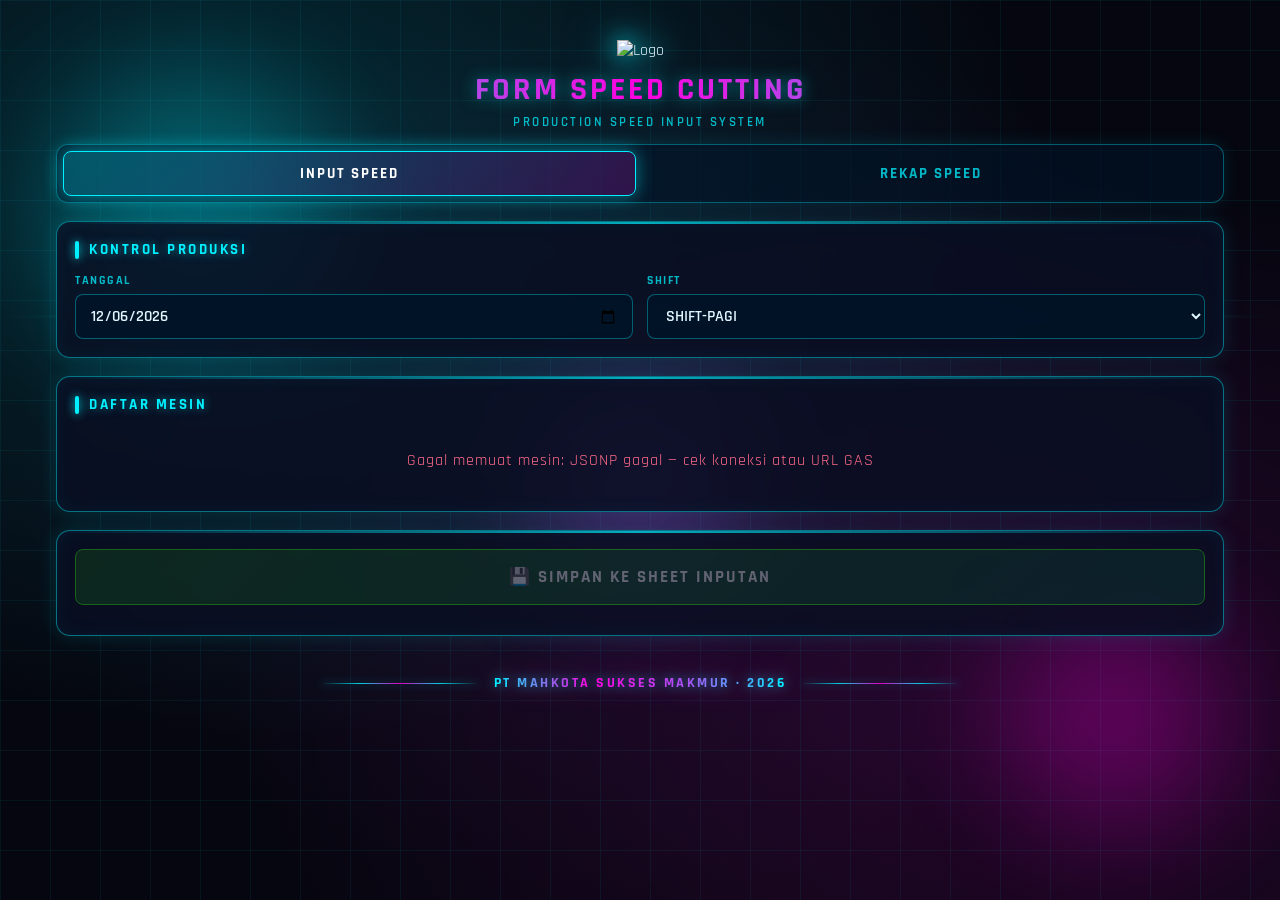
==== index.html @ 1fa73bb4 "Rename Index.html to index.html" ====
<!DOCTYPE html>
<html lang="id">
<head>
  <meta charset="UTF-8">
  <meta name="viewport" content="width=device-width, initial-scale=1.0, maximum-scale=1.0, user-scalable=no">
  <meta http-equiv="Cache-Control" content="no-cache, no-store, must-revalidate">
  <meta http-equiv="Pragma" content="no-cache">
  <meta http-equiv="Expires" content="0">

  <title>Form Speed Cutting</title>

  <link rel="icon" type="image/png" href="https://cdn-icons-png.flaticon.com/512/9272/9272469.png">
  <link rel="apple-touch-icon" href="https://cdn-icons-png.flaticon.com/512/9272/9272469.png">

  <link rel="preconnect" href="https://fonts.googleapis.com">
  <link rel="preconnect" href="https://fonts.gstatic.com" crossorigin>
  <link href="https://fonts.googleapis.com/css2?family=Rajdhani:wght@400;500;600;700&display=swap" rel="stylesheet">

  <!-- CSS -->
  <link rel="stylesheet" href="css/base.css">
  <link rel="stylesheet" href="css/form.css">
  <link rel="stylesheet" href="css/rekap.css">
  <link rel="stylesheet" href="css/scanner.css">
</head>
<body>

  <div class="bg-anim"></div>
  <div class="grid-overlay"></div>
  <div class="scanline"></div>
  <div class="orb orb1"></div>
  <div class="orb orb2"></div>
  <div class="orb orb3"></div>

  <div class="container">

    <header>
      <img class="logo" src="https://cdn-icons-png.flaticon.com/512/9272/9272469.png" alt="Logo">
      <h1>FORM SPEED CUTTING</h1>
      <div class="subtitle">Production Speed Input System</div>
    </header>

    <div class="tab-switch" role="tablist">
      <button class="tab-btn active" id="tabForm" data-tab="form" type="button">Input Speed</button>
      <button class="tab-btn" id="tabRekap" data-tab="rekap" type="button">Rekap Speed</button>
    </div>

    <!-- ============================================================
         HALAMAN 1: FORM INPUT
         ============================================================ -->
    <div id="pageForm">

      <div class="panel">
        <div class="panel-title">Kontrol Produksi</div>
        <div class="form-row">
          <div class="form-group">
            <label for="tanggal">Tanggal</label>
            <input type="date" id="tanggal">
          </div>
          <div class="form-group">
            <label for="shift">Shift</label>
            <select id="shift">
              <option value="SHIFT-PAGI">SHIFT-PAGI</option>
              <option value="SHIFT-SORE">SHIFT-SORE</option>
              <option value="SHIFT-MALAM">SHIFT-MALAM</option>
            </select>
          </div>
        </div>
      </div>

      <div class="panel">
        <div class="panel-title">Daftar Mesin</div>
        <div id="mesinContainer">
          <div class="loading-wrap">
            <span class="loading"></span> Memuat daftar mesin...
          </div>
        </div>
      </div>

      <div class="panel">
        <button class="btn btn-success" id="btnSimpan" disabled>
          💾 Simpan ke Sheet Inputan
        </button>
        <div class="summary" id="summary"></div>
      </div>

    </div>

    <!-- ============================================================
         HALAMAN 2: REKAP
         ============================================================ -->
    <div id="pageRekap" class="hidden">

      <div class="panel">
        <div class="panel-title">Rentang Rekap</div>
        <div class="form-row">
          <div class="form-group">
            <label for="rekapTanggalAwal">Tanggal Awal</label>
            <input type="date" id="rekapTanggalAwal">
          </div>
          <div class="form-group">
            <label for="rekapTanggalAkhir">Tanggal Akhir</label>
            <select id="rekapTanggalAkhir"></select>
          </div>
        </div>

        <div class="form-row" style="margin-top:14px;">
          <div class="form-group">
            <label>Shift</label>
            <div class="multi-check" id="filterShift">
              <label class="chk"><input type="checkbox" value="SHIFT-PAGI" checked> Pagi</label>
              <label class="chk"><input type="checkbox" value="SHIFT-SORE" checked> Sore</label>
              <label class="chk"><input type="checkbox" value="SHIFT-MALAM" checked> Malam</label>
            </div>
          </div>
        </div>

        <div class="modal-actions" style="margin-top:14px;">
          <button class="btn btn-primary" id="btnLoadRekap" type="button">Tampilkan Rekap</button>
        </div>
      </div>

      <div class="panel">
        <div class="panel-title">Legenda</div>
        <div class="legend">
          <span class="legend-item"><span class="legend-swatch swatch-warn"></span> &gt;1 data dalam cell</span>
          <span class="legend-item"><span style="font-size:10px;color:var(--text-dim)">(Tahan / Klik 2x pada cell untuk detail)</span></span>
        </div>
      </div>

      <div class="panel">
        <div class="panel-title">Tabel Rekap</div>
        <div class="rekap-scroll" id="rekapScroll">
          <div class="rekap-empty" id="rekapEmpty">Pilih rentang tanggal lalu tekan "Tampilkan Rekap".</div>
          <table class="rekap-table hidden" id="rekapTable">
            <thead id="rekapThead"></thead>
            <tbody id="rekapTbody"></tbody>
          </table>
        </div>
        <div class="summary" id="rekapSummary"></div>
      </div>

    </div>

    <footer class="footer-credit">
      <div class="footer-line"></div>
      <div class="footer-text">
        PT MAHKOTA SUKSES MAKMUR · <span id="footerTahun">2026</span>
      </div>
      <div class="footer-line"></div>
    </footer>

  </div>

  <!-- ============================================================
       OVERLAY INPUT (SPK + Speed + Suhu dinamis)
       ============================================================ -->
  <div class="overlay" id="overlayInput">
    <div class="modal">
      <div class="modal-header">
        <div class="modal-title" id="modalTitle">Mesin</div>
        <button class="close-btn" id="btnCloseInput" type="button">✕</button>
      </div>

      <label for="spkInput">No SPK</label>
      <div class="spk-input-row">
        <input type="text" id="spkInput" placeholder="Ketik / scan No SPK..." autocomplete="off" inputmode="numeric" pattern="[0-9]*">
        <button class="scan-btn" id="btnScan" type="button">📷 Scan</button>
      </div>

      <div class="spk-info" id="spkInfo">
        <div class="label">Informasi SPK</div>
        <div class="value" id="spkInfoValue">—</div>
      </div>

      <div class="speed-group">
        <label for="speedInput">Speed <span class="unit-hint">(pcs/menit)</span></label>
        <input type="text" id="speedInput" placeholder="0" inputmode="decimal" autocomplete="off">
      </div>

      <!-- Suhu dinamis: di-generate oleh app-input.js -->
      <div id="suhuContainer"></div>

      <div class="modal-actions">
        <button class="btn btn-secondary" id="btnCancelInput" type="button">Batal</button>
        <button class="btn btn-primary" id="btnOk" type="button" disabled>OK</button>
      </div>
    </div>
  </div>

  <!-- ============================================================
       OVERLAY SCANNER
       ============================================================ -->
  <div class="overlay overlay-scanner" id="overlayScanner">
    <div class="scanner-modal">
      <div class="modal-header">
        <div class="modal-title">📷 SCAN BARCODE / QR</div>
        <button class="close-btn" id="btnCloseScanner" type="button">✕</button>
      </div>

      <div class="scanner-wrapper" id="scannerWrapper">
        <div class="scanner-inner">
          <div id="qr-reader"></div>
          <div class="scan-line"></div>
          <div class="corner tl"></div>
          <div class="corner tr"></div>
          <div class="corner bl"></div>
          <div class="corner br"></div>
        </div>
      </div>

      <div class="scanner-status" id="scannerStatus">
        <span class="loading"></span> Menyiapkan kamera...
      </div>
    </div>
  </div>

  <!-- ============================================================
       OVERLAY LIST (daftar data per mesin)
       ============================================================ -->
  <div class="overlay" id="overlayList">
    <div class="modal">
      <div class="modal-header">
        <div class="modal-title" id="listTitle">Daftar Data</div>
        <button class="close-btn" id="btnCloseList" type="button">✕</button>
      </div>

      <div class="list-container" id="listContainer"></div>

      <div class="modal-actions" style="margin-top:14px;">
        <button class="btn btn-primary btn-add-row" id="btnTambahBaris" type="button">
          + Tambah Baris Baru
        </button>
      </div>
    </div>
  </div>

  <!-- ============================================================
       OVERLAY KONFIRMASI HAPUS
       ============================================================ -->
  <div class="overlay" id="overlayConfirm">
    <div class="modal modal-confirm">
      <div class="modal-header">
        <div class="modal-title">Konfirmasi Hapus</div>
        <button class="close-btn" id="btnCloseConfirm" type="button">✕</button>
      </div>

      <div class="confirm-text" id="confirmText">
        Yakin hapus data ini?
      </div>

      <div class="modal-actions">
        <button class="btn btn-secondary" id="btnCancelConfirm" type="button">Batal</button>
        <button class="btn btn-danger" id="btnYesConfirm" type="button">Ya, Hapus</button>
      </div>
    </div>
  </div>

  <!-- ============================================================
       OVERLAY INFO DETAIL (read-only)
       ============================================================ -->
  <div class="overlay" id="overlayInfo">
    <div class="modal">
      <div class="modal-header">
        <div class="modal-title">Detail Informasi</div>
        <button class="close-btn" id="btnCloseInfo" type="button">✕</button>
      </div>

      <div class="list-container" id="infoContainer"></div>

      <div class="modal-actions" style="margin-top:18px;">
        <button class="btn btn-primary" id="btnTutupInfo" type="button">Tutup</button>
      </div>
    </div>
  </div>

  <div class="toast" id="toast"></div>

  <!-- ============================================================
       SCRIPT — urutan penting!
       ============================================================ -->
  <script src="https://unpkg.com/html5-qrcode@2.3.8/html5-qrcode.min.js"></script>

  <script src="js/config.js"></script>
  <script src="js/scanner.js"></script>

  <script src="js/core/state.js"></script>
  <script src="js/core/util.js"></script>
  <script src="js/core/gas.js"></script>
  <script src="js/core/summary.js"></script>
  <script src="js/core/init.js"></script>

  <script src="js/form/render.js"></script>
  <script src="js/form/list.js"></script>
  <script src="js/form/input.js"></script>
  <script src="js/form/suhu.js"></script>
  <script src="js/form/speed.js"></script>
  <script src="js/form/crud.js"></script>
  <script src="js/form/events.js"></script>

  <script src="js/rekap/filter.js"></script>
  <script src="js/rekap/load.js"></script>
  <script src="js/rekap/render.js"></script>
  <script src="js/rekap/detail.js"></script>
  <script src="js/rekap/rekapMesin.js"></script>

  <script src="js/main.js"></script>

</body>
</html>
---- css/base.css ----
/* ============================================================
   BASE — Variabel, Reset, Background, Header, Tab, Panel,
          Tombol Umum, Toast, Sync Overlay, Footer
   Form Speed Cutting
   ============================================================ */

/* ============================================================
   VARIABEL
   ============================================================ */
:root {
  --neon-cyan: #00f0ff;
  --neon-pink: #ff00e0;
  --neon-purple: #a855f7;
  --neon-green: #39ff14;
  --neon-yellow: #ffd700;
  --neon-red: #ff2e63;
  --neon-orange: #ff9f1c;

  --bg-dark: #05060f;
  --bg-panel: rgba(10, 15, 35, 0.85);
  --border-glow: rgba(0, 240, 255, 0.45);
  --text-main: #e0f7ff;
  --text-dim: rgba(0, 240, 255, 0.75);
}

/* ============================================================
   RESET
   ============================================================ */
* { box-sizing: border-box; margin: 0; padding: 0; -webkit-tap-highlight-color: transparent; }
html, body { height: 100%; }

body {
  font-family: 'Rajdhani', 'Segoe UI', system-ui, sans-serif;
  background: var(--bg-dark);
  color: var(--text-main);
  min-height: 100vh;
  overflow-x: hidden;
  position: relative;
  -webkit-font-smoothing: antialiased;
}

/* ============================================================
   BACKGROUND (STATIS)
   ============================================================ */
.bg-anim {
  position: fixed; inset: 0; z-index: -3;
  background:
    radial-gradient(ellipse at 20% 20%, rgba(0, 240, 255, 0.16) 0%, transparent 55%),
    radial-gradient(ellipse at 80% 80%, rgba(255, 0, 224, 0.13) 0%, transparent 55%),
    radial-gradient(ellipse at 50% 50%, rgba(168, 85, 247, 0.08) 0%, transparent 70%),
    var(--bg-dark);
  pointer-events: none;
}

.grid-overlay {
  position: fixed; inset: 0; z-index: -2;
  background-image:
    linear-gradient(rgba(0, 240, 255, 0.06) 1px, transparent 1px),
    linear-gradient(90deg, rgba(0, 240, 255, 0.06) 1px, transparent 1px);
  background-size: 50px 50px;
  pointer-events: none;
}

.scanline {
  position: fixed; left: 0; width: 100%; height: 3px;
  background: linear-gradient(90deg, transparent, var(--neon-cyan), transparent);
  opacity: 0.35; z-index: -1; top: 35%;
  pointer-events: none;
}

.orb {
  position: fixed; border-radius: 50%;
  filter: blur(60px); opacity: 0.28;
  z-index: -1; pointer-events: none;
}
.orb1 { width: 280px; height: 280px; background: var(--neon-cyan);   top: 8%;  left: 4%; }
.orb2 { width: 220px; height: 220px; background: var(--neon-pink);   bottom: 8%; right: 4%; }
.orb3 { width: 200px; height: 200px; background: var(--neon-purple); top: 55%; left: 50%; transform: translate(-50%, -50%); }

/* ============================================================
   KONTEN
   ============================================================ */
.container {
  max-width: 1200px; margin: 0 auto;
  padding: 20px 16px 40px;
  position: relative; z-index: 1;
}

/* ============================================================
   HEADER
   ============================================================ */
header { text-align: center; padding: 20px 16px 14px; }

.logo {
  width: 72px; height: 72px; object-fit: contain;
  filter: drop-shadow(0 0 12px var(--neon-cyan)) drop-shadow(0 0 24px rgba(0, 240, 255, 0.5));
}

h1 {
  font-size: 2rem; font-weight: 700; letter-spacing: 3px;
  margin-top: 8px;
  background: linear-gradient(90deg, var(--neon-cyan), var(--neon-pink), var(--neon-cyan));
  -webkit-background-clip: text; -webkit-text-fill-color: transparent;
  background-clip: text;
  text-transform: uppercase;
  filter: drop-shadow(0 0 8px rgba(0, 240, 255, 0.5));
}

.subtitle {
  color: var(--text-dim);
  font-size: 0.8rem; letter-spacing: 2.5px;
  margin-top: 4px; text-transform: uppercase; font-weight: 600;
}

/* ============================================================
   TAB SWITCH
   ============================================================ */
.tab-switch {
  display: flex;
  gap: 8px;
  margin-bottom: 18px;
  background: rgba(0, 20, 40, 0.6);
  border: 1px solid rgba(0, 240, 255, 0.35);
  border-radius: 12px;
  padding: 6px;
  box-shadow: 0 0 18px rgba(0, 240, 255, 0.12);
}

.tab-btn {
  flex: 1;
  padding: 12px;
  border-radius: 8px;
  background: transparent;
  border: 1px solid transparent;
  color: var(--text-dim);
  font-family: inherit;
  font-size: 0.95rem;
  font-weight: 700;
  letter-spacing: 2px;
  text-transform: uppercase;
  cursor: pointer;
  transition: background 0.2s, color 0.2s, box-shadow 0.2s;
}

.tab-btn:hover { color: #fff; }

.tab-btn.active {
  background: linear-gradient(135deg, rgba(0, 240, 255, 0.25), rgba(255, 0, 224, 0.18));
  border-color: var(--neon-cyan);
  color: #fff;
  box-shadow: 0 0 18px rgba(0, 240, 255, 0.5);
}

/* ============================================================
   PANEL
   ============================================================ */
.panel {
  background: var(--bg-panel);
  border: 1px solid var(--border-glow);
  border-radius: 14px; padding: 18px; margin-bottom: 18px;
  backdrop-filter: blur(10px); -webkit-backdrop-filter: blur(10px);
  box-shadow: 0 0 20px rgba(0, 240, 255, 0.14), inset 0 0 20px rgba(0, 240, 255, 0.05);
  position: relative; overflow: hidden;
}

.panel::before {
  content: ''; position: absolute; top: 0; left: 0;
  width: 100%; height: 2px;
  background: linear-gradient(90deg, transparent, var(--neon-cyan), transparent);
  opacity: 0.7;
}

.panel-title {
  font-size: 0.95rem; font-weight: 700;
  color: var(--neon-cyan); letter-spacing: 2.5px;
  text-transform: uppercase; margin-bottom: 14px;
  display: flex; align-items: center; gap: 10px;
  text-shadow: 0 0 10px rgba(0, 240, 255, 0.5);
}

.panel-title::before {
  content: ''; width: 4px; height: 18px;
  background: var(--neon-cyan);
  box-shadow: 0 0 10px var(--neon-cyan);
  border-radius: 2px;
  flex-shrink: 0;
}

/* ============================================================
   FORM
   ============================================================ */
.form-row { display: flex; flex-wrap: wrap; gap: 14px; }
.form-group { flex: 1; min-width: 180px; }

label {
  display: block; font-size: 0.75rem; color: var(--text-dim);
  letter-spacing: 1.5px; text-transform: uppercase;
  margin-bottom: 6px; font-weight: 700;
}

input[type="date"], input[type="text"], select {
  width: 100%; padding: 10px 14px;
  background: rgba(0, 20, 40, 0.8);
  border: 1px solid rgba(0, 240, 255, 0.35);
  border-radius: 8px; color: var(--text-main);
  font-family: inherit; font-size: 1rem; font-weight: 600;
  outline: none; transition: border-color 0.2s ease, box-shadow 0.2s ease;
}

input[type="date"]:focus, input[type="text"]:focus, select:focus {
  border-color: var(--neon-cyan);
  box-shadow: 0 0 12px rgba(0, 240, 255, 0.55), inset 0 0 8px rgba(0, 240, 255, 0.12);
}

select option { background: #0a0f23; color: var(--text-main); }

/* ============================================================
   MULTI CHECK
   ============================================================ */
.multi-check {
  display: flex;
  flex-wrap: wrap;
  gap: 10px;
}

.multi-check .chk {
  display: inline-flex;
  align-items: center;
  gap: 6px;
  padding: 8px 12px;
  border: 1px solid rgba(0, 240, 255, 0.35);
  border-radius: 8px;
  background: rgba(0, 20, 40, 0.7);
  color: var(--text-main);
  font-size: 0.85rem;
  font-weight: 700;
  letter-spacing: 1px;
  cursor: pointer;
  text-transform: uppercase;
  transition: border-color 0.2s, box-shadow 0.2s;
}

.multi-check .chk:hover { border-color: var(--neon-cyan); box-shadow: 0 0 12px rgba(0, 240, 255, 0.4); }

.multi-check .chk input[type="checkbox"] {
  width: 16px; height: 16px;
  accent-color: var(--neon-cyan);
  margin: 0;
}

/* ============================================================
   OVERLAY (UMUM)
   ============================================================ */
.overlay {
  position: fixed; inset: 0;
  background: rgba(0, 5, 15, 0.85);
  backdrop-filter: blur(8px); -webkit-backdrop-filter: blur(8px);
  display: none; align-items: center; justify-content: center;
  z-index: 1000; padding: 16px;
}

.overlay.active { display: flex; }

.modal {
  background: linear-gradient(145deg, rgba(10, 18, 40, 0.98), rgba(5, 8, 20, 0.98));
  border: 1px solid var(--neon-cyan);
  border-radius: 16px; padding: 22px;
  width: 100%; max-width: 460px;
  box-shadow: 0 0 40px rgba(0, 240, 255, 0.4), inset 0 0 30px rgba(0, 240, 255, 0.05);
  position: relative;
}

.modal-header {
  display: flex; justify-content: space-between; align-items: center;
  margin-bottom: 16px; padding-bottom: 12px;
  border-bottom: 1px solid rgba(0, 240, 255, 0.25);
}

.modal-title {
  font-size: 1.2rem; font-weight: 700; color: var(--neon-cyan);
  letter-spacing: 2px; text-shadow: 0 0 10px rgba(0, 240, 255, 0.6);
}

.close-btn {
  background: none; border: none; color: var(--neon-pink);
  font-size: 1.6rem; cursor: pointer; line-height: 1;
  transition: color 0.2s, text-shadow 0.2s; padding: 0 4px;
}

.close-btn:hover { color: #fff; text-shadow: 0 0 12px var(--neon-pink); }

.modal-actions { display: flex; gap: 10px; }

/* ============================================================
   TOMBOL UMUM
   ============================================================ */
.btn {
  flex: 1; padding: 12px; border-radius: 8px;
  font-family: inherit; font-size: 0.95rem; font-weight: 700;
  letter-spacing: 2px; text-transform: uppercase;
  cursor: pointer; transition: box-shadow 0.2s, opacity 0.2s; border: 1px solid;
}

.btn-primary {
  background: linear-gradient(135deg, rgba(0, 240, 255, 0.3), rgba(0, 180, 255, 0.3));
  border-color: var(--neon-cyan); color: #fff;
}
.btn-primary:hover:not(:disabled) { box-shadow: 0 0 20px rgba(0, 240, 255, 0.8); }
.btn-primary:disabled { opacity: 0.35; cursor: not-allowed; }

.btn-secondary {
  background: rgba(255, 0, 224, 0.15);
  border-color: var(--neon-pink); color: #ffb3f0;
}
.btn-secondary:hover { box-shadow: 0 0 20px rgba(255, 0, 224, 0.6); }

.btn-success {
  background: linear-gradient(135deg, rgba(57, 255, 20, 0.3), rgba(0, 200, 100, 0.3));
  border-color: var(--neon-green); color: #fff;
  width: 100%; padding: 16px; font-size: 1.05rem;
}
.btn-success:hover:not(:disabled) { box-shadow: 0 0 28px rgba(57, 255, 20, 0.8); }
.btn-success:disabled { opacity: 0.35; cursor: not-allowed; }

.btn-danger {
  background: linear-gradient(135deg, rgba(255, 46, 99, 0.35), rgba(200, 20, 60, 0.35));
  border-color: var(--neon-red);
  color: #fff;
}
.btn-danger:hover:not(:disabled) { box-shadow: 0 0 20px rgba(255, 46, 99, 0.85); }
.btn-danger:disabled { opacity: 0.35; cursor: not-allowed; }

/* ============================================================
   TOAST
   ============================================================ */
.toast {
  position: fixed; bottom: 24px; left: 50%;
  transform: translateX(-50%) translateY(120px);
  background: rgba(10, 18, 40, 0.96);
  border: 1px solid var(--neon-cyan);
  border-radius: 10px; padding: 14px 22px;
  color: var(--text-main); font-weight: 700; letter-spacing: 1px;
  box-shadow: 0 0 24px rgba(0, 240, 255, 0.5);
  z-index: 4000;
  transition: transform 0.3s ease-out;
  max-width: 90%; text-align: center;
}

.toast.show { transform: translateX(-50%) translateY(0); }
.toast.error { border-color: var(--neon-red); box-shadow: 0 0 24px rgba(255, 46, 99, 0.6); }
.toast.success { border-color: var(--neon-green); box-shadow: 0 0 24px rgba(57, 255, 20, 0.6); }

/* ============================================================
   LOADING
   ============================================================ */
.loading {
  display: inline-block; width: 16px; height: 16px;
  border: 2px solid rgba(0, 240, 255, 0.3);
  border-top-color: var(--neon-cyan);
  border-radius: 50%;
  animation: spin 0.8s linear infinite;
  vertical-align: middle; margin-right: 6px;
}

@keyframes spin { to { transform: rotate(360deg); } }

.loading-wrap { text-align: center; padding: 22px; color: var(--text-dim); letter-spacing: 1px; }

/* ============================================================
   SUMMARY
   ============================================================ */
.summary {
  font-size: 0.85rem; color: var(--text-dim);
  text-align: center; margin-top: 12px;
  letter-spacing: 1.2px; font-weight: 600;
}

/* ============================================================
   FOOTER CREDIT
   ============================================================ */
.footer-credit {
  display: flex; align-items: center; justify-content: center;
  gap: 14px; margin-top: 30px; padding: 8px 0 4px;
  user-select: none;
}

.footer-line {
  flex: 1; max-width: 160px; height: 1px;
  background: linear-gradient(90deg, transparent, var(--neon-cyan), var(--neon-pink), var(--neon-cyan), transparent);
  box-shadow: 0 0 10px rgba(0, 240, 255, 0.6);
  opacity: 0.85;
}

.footer-text {
  font-family: 'Rajdhani', 'Segoe UI', system-ui, sans-serif;
  font-size: 0.85rem; font-weight: 700;
  letter-spacing: 2.5px; text-transform: uppercase;
  text-align: center; white-space: nowrap;
  background: linear-gradient(90deg, var(--neon-cyan), var(--neon-pink), var(--neon-purple), var(--neon-cyan));
  -webkit-background-clip: text; -webkit-text-fill-color: transparent;
  background-clip: text;
  filter: drop-shadow(0 0 6px rgba(0, 240, 255, 0.55)) drop-shadow(0 0 12px rgba(255, 0, 224, 0.35));
}

/* ============================================================
   SYNC OVERLAY (FULL SCREEN)
   ============================================================ */
.sync-overlay {
  position: fixed; inset: 0; z-index: 3500;
  display: none;
  align-items: center; justify-content: center;
  flex-direction: column; gap: 22px;
  background: rgba(5, 6, 15, 0.82);
  backdrop-filter: blur(6px); -webkit-backdrop-filter: blur(6px);
  pointer-events: all;
}
.sync-overlay.active { display: flex; }

.sync-spinner { position: relative; width: 96px; height: 96px; }

.sync-spinner .ring {
  position: absolute; inset: 0;
  border-radius: 50%;
  border: 3px solid transparent;
  animation: syncSpin 1.2s linear infinite;
}

.sync-spinner .ring.r1 {
  border-top-color: var(--neon-cyan); border-right-color: var(--neon-cyan);
  box-shadow: 0 0 18px var(--neon-cyan), inset 0 0 18px rgba(0, 240, 255, 0.35);
  animation-duration: 1.1s;
}
.sync-spinner .ring.r2 {
  inset: 10px;
  border-bottom-color: var(--neon-pink); border-left-color: var(--neon-pink);
  box-shadow: 0 0 18px var(--neon-pink), inset 0 0 18px rgba(255, 0, 224, 0.35);
  animation-duration: 1.6s; animation-direction: reverse;
}
.sync-spinner .ring.r3 {
  inset: 20px;
  border-top-color: var(--neon-green); border-left-color: var(--neon-green);
  box-shadow: 0 0 18px var(--neon-green), inset 0 0 18px rgba(57, 255, 20, 0.35);
  animation-duration: 2.1s;
}

@keyframes syncSpin { to { transform: rotate(360deg); } }

.sync-text {
  font-family: 'Rajdhani', system-ui, sans-serif;
  font-size: 0.95rem; font-weight: 700;
  letter-spacing: 3px; text-transform: uppercase;
  background: linear-gradient(90deg, var(--neon-cyan), var(--neon-pink), var(--neon-green), var(--neon-cyan));
  -webkit-background-clip: text; -webkit-text-fill-color: transparent;
  background-clip: text;
  filter: drop-shadow(0 0 8px rgba(0, 240, 255, 0.5));
}

/* ============================================================
   UTIL
   ============================================================ */
.hidden { display: none !important; }

/* ============================================================
   REDUCED MOTION
   ============================================================ */
@media (prefers-reduced-motion: reduce) {
  .scan-line { display: none; }
  .sync-spinner .ring { animation-duration: 2s; }
}

/* ============================================================
   RESPONSIVE
   ============================================================ */
@media (max-width: 640px) {
  h1 { font-size: 1.35rem; letter-spacing: 2px; }
  .logo { width: 56px; height: 56px; }
  .subtitle { font-size: 0.7rem; letter-spacing: 1.8px; }
  .panel { padding: 14px; }
  .modal { padding: 18px; }
  .footer-text { font-size: 0.7rem; letter-spacing: 1.5px; }
  .footer-line { max-width: 60px; }
  .sync-spinner { width: 76px; height: 76px; }
  .sync-text { font-size: 0.85rem; letter-spacing: 2px; }

  .orb { display: none; }
  .scanline { display: none; }

  .tab-btn { font-size: 0.8rem; padding: 10px 6px; letter-spacing: 1px; }
}
---- css/form.css ----
/* ============================================================
   FORM — Grid Mesin, Overlay Input (SPK/Speed/Suhu),
          Overlay List, Overlay Confirm
   Form Speed Cutting
   ============================================================ */

/* ============================================================
   GRID MESIN (LIST DATAR — 40 MESIN, TANPA GROUPING)
   ============================================================ */
.mesin-grid {
  display: grid;
  grid-template-columns: repeat(auto-fill, minmax(84px, 1fr));
  gap: 8px;
}

.mesin-btn {
  padding: 10px 6px;
  background: rgba(0, 20, 40, 0.7);
  border: 1px solid rgba(0, 240, 255, 0.3);
  border-radius: 8px; color: #c0e8ff;
  font-family: inherit; font-size: 0.85rem; font-weight: 700;
  letter-spacing: 1px; cursor: pointer;
  transition: border-color 0.2s, box-shadow 0.2s, color 0.2s;
  position: relative; overflow: hidden; text-align: center;
}

.mesin-btn:hover {
  border-color: var(--neon-cyan); color: #fff;
  box-shadow: 0 0 14px rgba(0, 240, 255, 0.5);
}

.mesin-btn.filled {
  background: linear-gradient(135deg, rgba(57, 255, 20, 0.28), rgba(0, 240, 255, 0.22));
  border-color: var(--neon-green); color: #fff;
  box-shadow: 0 0 16px rgba(57, 255, 20, 0.55);
}

.mesin-btn.filled::after {
  content: '✓'; position: absolute;
  top: 2px; right: 4px; font-size: 0.7rem;
  color: var(--neon-green); text-shadow: 0 0 6px var(--neon-green);
}

/* ============================================================
   OVERLAY INPUT — SPK & SPEED & SUHU
   ============================================================ */
.spk-input-row { display: flex; gap: 8px; margin-bottom: 12px; }
.spk-input-row input { flex: 1; }

.scan-btn {
  padding: 10px 14px;
  background: linear-gradient(135deg, rgba(255, 0, 224, 0.3), rgba(168, 85, 247, 0.3));
  border: 1px solid var(--neon-pink);
  border-radius: 8px; color: #fff;
  font-family: inherit; font-size: 0.85rem; font-weight: 700;
  cursor: pointer; letter-spacing: 1px;
  transition: box-shadow 0.2s; white-space: nowrap;
  display: flex; align-items: center; gap: 4px;
}

.scan-btn:hover { box-shadow: 0 0 16px rgba(255, 0, 224, 0.7); }

.spk-info {
  background: rgba(0, 240, 255, 0.08);
  border: 1px solid rgba(0, 240, 255, 0.3);
  border-radius: 10px; padding: 12px 14px;
  margin-bottom: 12px; min-height: 62px;
  font-size: 0.95rem; line-height: 1.5;
  transition: background 0.2s, border-color 0.2s;
}

.spk-info .label {
  color: var(--text-dim); font-size: 0.7rem;
  letter-spacing: 1.8px; text-transform: uppercase;
  font-weight: 700; margin-bottom: 4px;
}

.spk-info .value {
  color: #fff; font-weight: 700; font-size: 1rem;
  text-shadow: 0 0 8px rgba(0, 240, 255, 0.4);
  word-break: break-word;
}

.spk-info.error { background: rgba(255, 46, 99, 0.12); border-color: rgba(255, 46, 99, 0.6); }
.spk-info.error .value { color: #ff6b8a; text-shadow: 0 0 8px rgba(255, 46, 99, 0.6); }

.spk-info.success { background: rgba(57, 255, 20, 0.08); border-color: rgba(57, 255, 20, 0.5); }
.spk-info.success .value { color: #b6ffb0; text-shadow: 0 0 8px rgba(57, 255, 20, 0.55); }

/* ============================================================
   SPEED INPUT
   ============================================================ */
.speed-group { margin-bottom: 14px; }
.speed-group input {
  font-size: 1.2rem; text-align: center; font-weight: 700; letter-spacing: 2px;
}

.unit-hint {
  color: var(--text-dim);
  font-size: 0.7rem;
  font-weight: 600;
  letter-spacing: 1px;
  text-transform: none;
  margin-left: 4px;
  opacity: 0.85;
}

/* ============================================================
   SUHU INPUT (DINAMIS)
   ============================================================ */
.suhu-section {
  margin-bottom: 14px;
  border-top: 1px dashed rgba(0, 240, 255, 0.2);
  padding-top: 12px;
}

.suhu-section .suhu-section-title {
  font-size: 0.7rem;
  color: var(--text-dim);
  letter-spacing: 1.8px;
  text-transform: uppercase;
  font-weight: 700;
  margin-bottom: 10px;
}

.suhu-grid {
  display: grid;
  grid-template-columns: repeat(auto-fill, minmax(140px, 1fr));
  gap: 10px;
}

.suhu-item {
  display: flex;
  flex-direction: column;
  gap: 4px;
}

.suhu-item label {
  font-size: 0.7rem;
  margin-bottom: 0;
  letter-spacing: 1px;
  color: #b6eaff;
  display: flex;
  align-items: baseline;
  gap: 4px;
}

.suhu-item .suhu-label-text {
  font-weight: 700;
  color: var(--neon-cyan);
  text-shadow: 0 0 6px rgba(0, 240, 255, 0.4);
}

.suhu-item input {
  font-size: 1rem;
  text-align: center;
  font-weight: 700;
  letter-spacing: 1px;
  padding: 8px 10px;
}

/* Kalau mesin tidak punya suhu */
.suhu-empty {
  font-size: 0.75rem;
  color: var(--text-dim);
  font-style: italic;
  letter-spacing: 0.5px;
  padding: 8px 0;
}

/* ============================================================
   OVERLAY LIST (DAFTAR DATA PER MESIN)
   ============================================================ */
.list-container {
  max-height: 52vh;
  overflow-y: auto;
  display: flex;
  flex-direction: column;
  gap: 10px;
  padding-right: 4px;
}

.list-container::-webkit-scrollbar { width: 6px; }
.list-container::-webkit-scrollbar-track { background: rgba(0, 240, 255, 0.05); border-radius: 4px; }
.list-container::-webkit-scrollbar-thumb { background: rgba(0, 240, 255, 0.45); border-radius: 4px; }

.list-empty {
  text-align: center;
  color: var(--text-dim);
  padding: 20px 10px;
  letter-spacing: 1px;
  font-weight: 600;
}

.data-card {
  background: rgba(0, 20, 40, 0.7);
  border: 1px solid rgba(0, 240, 255, 0.35);
  border-radius: 10px;
  padding: 12px 14px;
  display: flex;
  flex-direction: column;
  gap: 8px;
  box-shadow: 0 0 12px rgba(0, 240, 255, 0.12);
}

.data-card .card-info {
  display: flex;
  justify-content: space-between;
  gap: 12px;
  flex-wrap: wrap;
}

.data-card .card-field { display: flex; flex-direction: column; min-width: 90px; }

.data-card .card-label {
  font-size: 0.65rem;
  letter-spacing: 1.5px;
  text-transform: uppercase;
  color: var(--text-dim);
  font-weight: 700;
}

.data-card .card-value {
  font-size: 1rem;
  font-weight: 700;
  color: #fff;
  text-shadow: 0 0 8px rgba(0, 240, 255, 0.4);
  word-break: break-word;
}

/* Baris suhu di dalam card */
.data-card .card-suhu-row {
  display: flex;
  flex-wrap: wrap;
  gap: 6px 12px;
  padding-top: 6px;
  border-top: 1px dashed rgba(0, 240, 255, 0.15);
}

.data-card .card-suhu-item {
  display: flex;
  align-items: baseline;
  gap: 4px;
  font-size: 0.8rem;
}

.data-card .card-suhu-label {
  color: var(--text-dim);
  font-weight: 700;
  letter-spacing: 1px;
  text-transform: uppercase;
  font-size: 0.65rem;
}

.data-card .card-suhu-value {
  color: #ffe98a;
  font-weight: 700;
  font-size: 0.9rem;
  text-shadow: 0 0 6px rgba(255, 215, 0, 0.4);
}

.data-card .card-pending {
  color: var(--neon-yellow);
  font-size: 0.7rem;
  font-weight: 700;
  letter-spacing: 1px;
  text-transform: uppercase;
}

.card-actions { display: flex; gap: 8px; }

.btn-edit, .btn-delete {
  flex: 1;
  padding: 8px 10px;
  border-radius: 8px;
  font-family: inherit;
  font-size: 0.8rem;
  font-weight: 700;
  letter-spacing: 1.5px;
  text-transform: uppercase;
  cursor: pointer;
  transition: box-shadow 0.2s;
  border: 1px solid;
}

.btn-edit {
  background: rgba(255, 215, 0, 0.15);
  border-color: var(--neon-yellow);
  color: #ffe98a;
}
.btn-edit:hover { box-shadow: 0 0 16px rgba(255, 215, 0, 0.6); }

.btn-delete {
  background: rgba(255, 46, 99, 0.15);
  border-color: var(--neon-red);
  color: #ff9fb5;
}
.btn-delete:hover { box-shadow: 0 0 16px rgba(255, 46, 99, 0.7); }

.btn-add-row { width: 100%; font-size: 0.9rem; padding: 12px; }

/* ============================================================
   OVERLAY KONFIRMASI HAPUS
   ============================================================ */
.modal-confirm { max-width: 380px; }

.confirm-text {
  font-size: 1rem;
  font-weight: 600;
  line-height: 1.5;
  color: var(--text-main);
  margin-bottom: 18px;
  text-align: center;
  letter-spacing: 0.5px;
  word-break: break-word;
}

/* ============================================================
   RESPONSIVE
   ============================================================ */
@media (max-width: 640px) {
  .mesin-grid { grid-template-columns: repeat(auto-fill, minmax(64px, 1fr)); gap: 6px; }
  .mesin-btn { font-size: 0.75rem; padding: 8px 4px; }
  .list-container { max-height: 48vh; }

  .suhu-grid { grid-template-columns: repeat(auto-fill, minmax(120px, 1fr)); gap: 8px; }
  .suhu-item label { font-size: 0.65rem; }
  .suhu-item input { font-size: 0.95rem; padding: 7px 8px; }
}
---- css/rekap.css ----
/* ============================================================
   REKAP — Legenda, Tabel Rekap, Cell Interaktif,
           Overlay Info Detail (dengan Suhu)
   Form Speed Cutting
   ============================================================ */

/* ============================================================
   LEGENDA REKAP
   ============================================================ */
.legend {
  display: flex;
  flex-wrap: wrap;
  gap: 16px;
  font-size: 0.85rem;
  font-weight: 600;
  letter-spacing: 1px;
}

.legend-item {
  display: inline-flex;
  align-items: center;
  gap: 8px;
  color: var(--text-main);
}

.legend-swatch {
  display: inline-block;
  width: 16px; height: 16px;
  border-radius: 4px;
  border: 1px solid rgba(0, 240, 255, 0.4);
}

.swatch-warn { background: rgba(255, 215, 0, 0.4); border-color: var(--neon-yellow); }

/* ============================================================
   TABEL REKAP
   ============================================================ */
.rekap-scroll {
  overflow: auto;
  max-height: 70vh;
  border: 1px solid rgba(0, 240, 255, 0.3);
  border-radius: 10px;
  box-shadow: inset 0 0 18px rgba(0, 240, 255, 0.06);
}

.rekap-scroll::-webkit-scrollbar { width: 8px; height: 8px; }
.rekap-scroll::-webkit-scrollbar-track { background: rgba(0, 240, 255, 0.05); border-radius: 4px; }
.rekap-scroll::-webkit-scrollbar-thumb { background: rgba(0, 240, 255, 0.45); border-radius: 4px; }

.rekap-empty {
  text-align: center;
  padding: 30px 12px;
  color: var(--text-dim);
  letter-spacing: 1.2px;
  font-weight: 600;
}

.rekap-table {
  border-collapse: separate;
  border-spacing: 0;
  width: max-content;
  min-width: 100%;
  font-family: 'Rajdhani', system-ui, sans-serif;
  font-size: 0.85rem;
  user-select: none;
  -webkit-user-select: none;
  -ms-user-select: none;
}

/* Header baris pertama (tanggal) */
.rekap-table thead tr:first-child th {
  height: 36px !important;
  padding-top: 0;
  padding-bottom: 0;
  position: sticky;
  top: 0;
  z-index: 3;
}

/* Header baris kedua (shift) menempel tepat di bawah baris pertama */
.rekap-table thead tr:nth-child(2) th {
  height: 36px !important;
  padding-top: 0;
  padding-bottom: 0;
  position: sticky;
  top: 36px;
  z-index: 3;
}

.rekap-table th, .rekap-table td {
  padding: 0 10px;
  text-align: center;
  white-space: nowrap;
  border-right: 1px solid rgba(0, 240, 255, 0.22);
  border-bottom: 1px solid rgba(0, 240, 255, 0.22);
}

.rekap-table tbody td {
  height: 32px;
}

/* === HEADER HIJAU SOLID === */
.rekap-table th.header-date,
.rekap-table th.header-shift,
.rekap-table th.header-mesin-top {
  background-color: var(--neon-green) !important;
  color: #000 !important;
  font-weight: 900 !important;
  border-bottom: none !important;
  text-shadow: none !important;
  box-shadow: inset 0 -2px 0 #000;
}

/* Pojok Kiri Atas (Mesin) — z-index tertinggi */
.rekap-table thead th.th-mesin {
  left: 0;
  z-index: 10 !important;
}

/* === KOLOM MESIN PINK SOLID === */
.rekap-table td.cell-mesin {
  position: sticky;
  left: 0;
  z-index: 5;
  text-align: left;
  min-width: 84px;
  border-right: 1px solid rgba(0, 240, 255, 0.35);
}

.rekap-table td.cell-mesin-highlight {
  background-color: var(--neon-pink) !important;
  color: #fff !important;
  font-weight: 900 !important;
  border-bottom: 1px solid rgba(0,0,0,0.2) !important;
  text-shadow: 0 1px 2px rgba(0,0,0,0.8) !important;
}

.rekap-table tbody tr:nth-child(even) td.cell-mesin-highlight {
  background-color: var(--neon-pink) !important;
}

/* Data speed */
.rekap-table td.cell-speed { color: #dff7ff; }

/* Cell yang bisa diklik (double click / long press) */
.rekap-table td.cell-clickable {
  cursor: pointer;
  transition: background 0.2s;
}
.rekap-table td.cell-clickable:hover {
  background: rgba(0, 240, 255, 0.15) !important;
}

/* Khusus kolom mesin, hover-nya beda warna (pink) */
.rekap-table td.cell-mesin.cell-clickable:hover {
  background: rgba(255, 0, 224, 0.25) !important;
}

/* Multi data dalam 1 cell */
.rekap-table td.multi-data {
  background: rgba(255, 215, 0, 0.18) !important;
  color: #ffe98a;
  box-shadow: inset 0 0 10px rgba(255, 215, 0, 0.25);
}

/* ============================================================
   OVERLAY INFO DETAIL (READ-ONLY, DENGAN SUHU)
   ============================================================ */
#overlayInfo .modal {
  border-color: var(--neon-green);
  box-shadow: 0 0 40px rgba(57, 255, 20, 0.3), inset 0 0 30px rgba(57, 255, 20, 0.05);
}

#overlayInfo .modal-title {
  color: var(--neon-green);
  text-shadow: 0 0 10px rgba(57, 255, 20, 0.6);
  font-size: 1.05rem;
}

.info-card {
  background: rgba(0, 20, 40, 0.8);
  border: 1px solid rgba(57, 255, 20, 0.4);
  border-radius: 10px;
  padding: 14px;
  margin-bottom: 10px;
  box-shadow: 0 0 12px rgba(57, 255, 20, 0.1);
}

.info-card:last-child {
  margin-bottom: 0;
}

.info-row {
  display: flex;
  justify-content: space-between;
  border-bottom: 1px dashed rgba(0, 240, 255, 0.2);
  padding-bottom: 6px;
  margin-bottom: 6px;
  gap: 12px;
}
.info-row:last-child {
  border-bottom: none;
  padding-bottom: 0;
  margin-bottom: 0;
}

.info-label {
  color: var(--text-dim);
  font-size: 0.75rem;
  text-transform: uppercase;
  letter-spacing: 1px;
  font-weight: 700;
}

.info-value {
  color: #fff;
  font-weight: 700;
  font-size: 0.95rem;
  text-align: right;
  word-break: break-word;
  white-space: normal;
}
.info-value.highlight {
  color: var(--neon-cyan);
  font-size: 1.1rem;
  text-shadow: 0 0 8px rgba(0, 240, 255, 0.5);
}

/* === SUHU DI INFO CARD (BARIS TAMBAHAN) === */
.info-card .info-suhu-wrap {
  display: flex;
  flex-wrap: wrap;
  gap: 6px 12px;
  padding-top: 8px;
  border-top: 1px dashed rgba(57, 255, 20, 0.25);
  margin-top: 8px;
}

.info-card .info-suhu-item {
  display: flex;
  align-items: baseline;
  gap: 4px;
}

.info-card .info-suhu-label {
  color: var(--text-dim);
  font-size: 0.65rem;
  text-transform: uppercase;
  letter-spacing: 1px;
  font-weight: 700;
}

.info-card .info-suhu-value {
  color: #ffe98a;
  font-weight: 700;
  font-size: 0.9rem;
  text-shadow: 0 0 6px rgba(255, 215, 0, 0.4);
}

/* ============================================================
   RESPONSIVE
   ============================================================ */
@media (max-width: 640px) {
  .rekap-scroll { max-height: 60vh; }
  .rekap-table { font-size: 0.75rem; }
  .rekap-table th, .rekap-table td { padding: 0 6px; }

  .rekap-table thead tr:first-child th { height: 34px !important; }
  .rekap-table thead tr:nth-child(2) th { height: 34px !important; top: 34px; }

  #overlayInfo .modal-title { font-size: 0.9rem; }
}
---- css/scanner.css ----
/* ============================================================
   SCANNER — Overlay Kamera, Frame, Scan Line, Corner,
             Status
   Form Speed Cutting
   ============================================================ */

/* ============================================================
   OVERLAY SCANNER
   ============================================================ */
.overlay-scanner {
  z-index: 2000;
  background: rgba(0, 2, 8, 0.95);
}

.scanner-modal {
  background: linear-gradient(145deg, rgba(10, 18, 40, 0.98), rgba(5, 8, 20, 0.98));
  border: 1px solid var(--neon-cyan);
  border-radius: 16px; padding: 16px;
  width: 100%; max-width: 460px;
  box-shadow: 0 0 40px rgba(0, 240, 255, 0.5), inset 0 0 30px rgba(0, 240, 255, 0.06);
}

.scanner-modal .modal-header {
  margin-bottom: 12px;
  padding-bottom: 10px;
}

/* ============================================================
   FRAME KAMERA
   ============================================================ */
.scanner-wrapper {
  position: relative;
  width: 100%;
  border-radius: 16px;
  padding: 3px;
  background: linear-gradient(135deg, var(--neon-cyan), var(--neon-purple), var(--neon-pink), var(--neon-cyan));
  box-shadow:
    0 0 20px rgba(0, 240, 255, 0.4),
    0 0 40px rgba(168, 85, 247, 0.3),
    inset 0 0 20px rgba(0, 240, 255, 0.1);
  margin-bottom: 14px;
}

.scanner-inner {
  background: #0a0a14;
  border-radius: 13px;
  overflow: hidden;
  position: relative;
}

#qr-reader { width: 100%; border: none !important; }
#qr-reader video {
  border-radius: 13px !important;
  display: block !important;
  width: 100% !important;
  height: auto !important;
}
#qr-reader__scan_region { background: #0a0a14 !important; }
#qr-reader__dashboard { display: none !important; }
#qr-reader__header_message { display: none !important; }
#qr-reader img[alt="Info icon"] { display: none !important; }

/* ============================================================
   SCAN LINE (animasi)
   ============================================================ */
.scan-line {
  position: absolute;
  left: 10%; right: 10%;
  height: 2px;
  background: linear-gradient(90deg, transparent, var(--neon-cyan), var(--neon-purple), var(--neon-cyan), transparent);
  box-shadow: 0 0 15px var(--neon-cyan), 0 0 30px var(--neon-purple);
  animation: scanMove 2.5s ease-in-out infinite;
  pointer-events: none;
  z-index: 5;
  border-radius: 2px;
}

@keyframes scanMove {
  0%, 100% { top: 10%; opacity: 0.4; }
  50%      { top: 88%; opacity: 1; }
}

/* ============================================================
   CORNER (sudut frame)
   ============================================================ */
.corner {
  position: absolute;
  width: 30px; height: 30px;
  border: 3px solid var(--neon-cyan);
  z-index: 6;
  pointer-events: none;
  filter: drop-shadow(0 0 6px var(--neon-cyan));
}
.corner.tl { top: 12px; left: 12px; border-right: none; border-bottom: none; border-radius: 12px 0 0 0; }
.corner.tr { top: 12px; right: 12px; border-left: none; border-bottom: none; border-radius: 0 12px 0 0; }
.corner.bl { bottom: 12px; left: 12px; border-right: none; border-top: none; border-radius: 0 0 0 12px; }
.corner.br { bottom: 12px; right: 12px; border-left: none; border-top: none; border-radius: 0 0 12px 0; }

/* ============================================================
   STATUS SCANNER
   ============================================================ */
.scanner-status {
  font-size: 0.9rem; color: var(--text-dim);
  text-align: center; letter-spacing: 1.5px;
  min-height: 22px; font-weight: 600;
  text-shadow: 0 0 8px rgba(0, 240, 255, 0.35);
}

.scanner-status.success {
  font-size: 1.05rem;
  color: var(--neon-green);
  font-weight: 700; letter-spacing: 2px;
  text-transform: uppercase;
  text-shadow:
    0 0 10px rgba(57, 255, 20, 0.9),
    0 0 25px rgba(57, 255, 20, 0.6),
    0 0 40px rgba(57, 255, 20, 0.3);
}

/* ============================================================
   RESPONSIVE
   ============================================================ */
@media (max-width: 640px) {
  .scanner-modal { padding: 12px; }
  .scanner-status { font-size: 0.85rem; letter-spacing: 1.2px; }
  .scanner-status.success { font-size: 0.95rem; }
}

/* ============================================================
   REDUCED MOTION
   ============================================================ */
@media (prefers-reduced-motion: reduce) {
  .scan-line { display: none; }
}
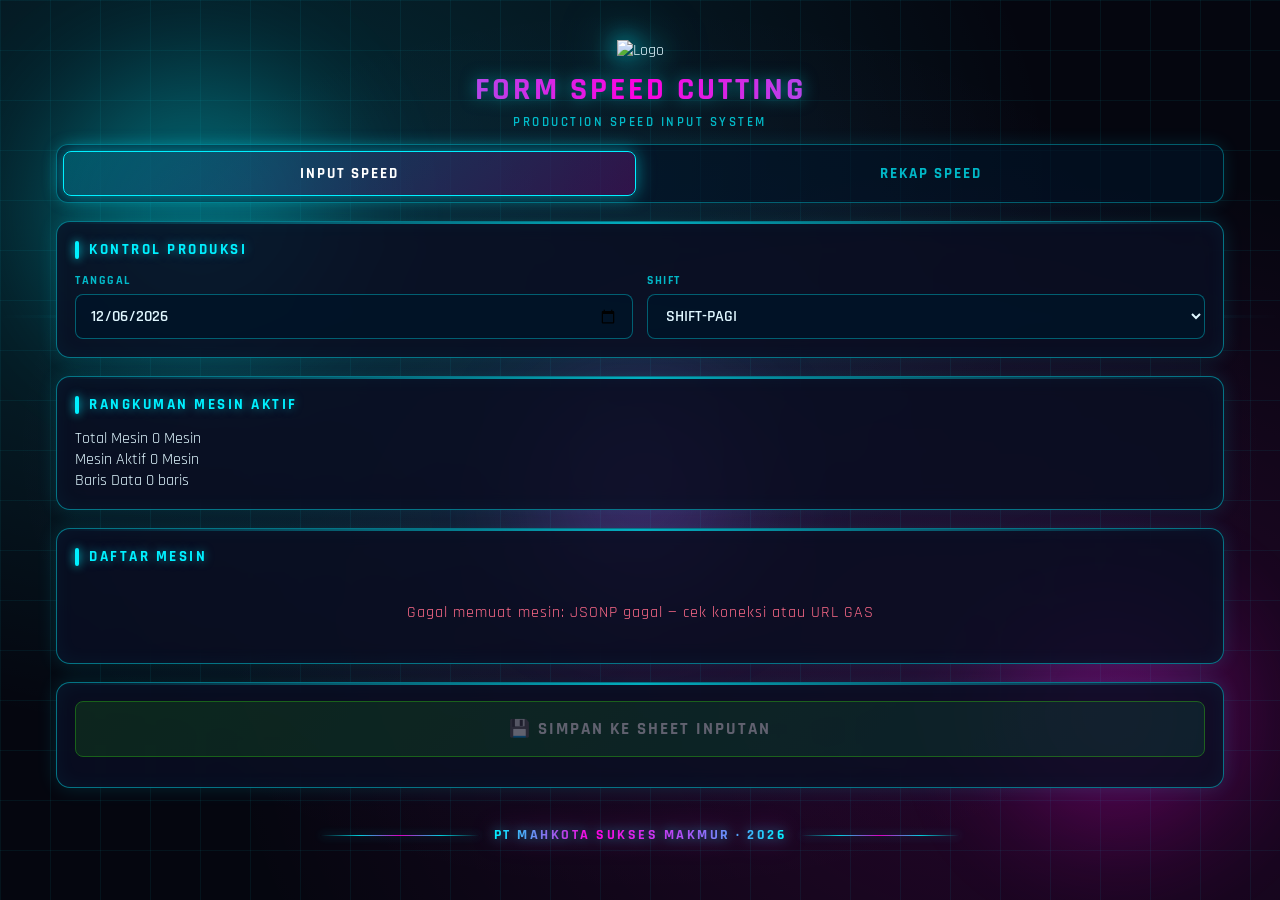
==== commit 31fbc869: "Update index.html" ====
--- a/index.html
+++ b/index.html
@@ -9,8 +9,8 @@
 
   <title>Form Speed Cutting</title>
 
-  <link rel="icon" type="image/png" href="https://cdn-icons-png.flaticon.com/512/9272/9272469.png">
-  <link rel="apple-touch-icon" href="https://cdn-icons-png.flaticon.com/512/9272/9272469.png">
+  <link rel="icon" type="image/png" href="https://cdn-icons-png.flaticon.com/512/16445/16445371.png">
+  <link rel="apple-touch-icon" href="https://cdn-icons-png.flaticon.com/512/16445/16445371.png">
 
   <link rel="preconnect" href="https://fonts.googleapis.com">
   <link rel="preconnect" href="https://fonts.gstatic.com" crossorigin>
@@ -34,7 +34,7 @@
   <div class="container">
 
     <header>
-      <img class="logo" src="https://cdn-icons-png.flaticon.com/512/9272/9272469.png" alt="Logo">
+      <img class="logo" src="https://cdn-icons-png.flaticon.com/512/16445/16445371.png" alt="Logo">
       <h1>FORM SPEED CUTTING</h1>
       <div class="subtitle">Production Speed Input System</div>
     </header>
@@ -63,6 +63,24 @@
               <option value="SHIFT-SORE">SHIFT-SORE</option>
               <option value="SHIFT-MALAM">SHIFT-MALAM</option>
             </select>
+          </div>
+        </div>
+      </div>
+
+      <div class="panel">
+        <div class="panel-title">Rangkuman Mesin Aktif</div>
+        <div class="rangkuman" id="rangkumanMesin">
+          <div class="rangkuman-row r-total">
+            <span class="r-label">Total Mesin</span>
+            <span class="r-value"><span id="rTotalMesin">0</span> Mesin</span>
+          </div>
+          <div class="rangkuman-row r-aktif">
+            <span class="r-label">Mesin Aktif</span>
+            <span class="r-value"><span id="rAktif">0</span> Mesin</span>
+          </div>
+          <div class="rangkuman-row r-baris">
+            <span class="r-label">Baris Data</span>
+            <span class="r-value"><span id="rBaris">0</span> baris</span>
           </div>
         </div>
       </div>
@@ -177,7 +195,7 @@
         <input type="text" id="speedInput" placeholder="0" inputmode="decimal" autocomplete="off">
       </div>
 
-      <!-- Suhu dinamis: di-generate oleh app-input.js -->
+      <!-- Suhu dinamis: di-generate oleh js/form/suhu.js -->
       <div id="suhuContainer"></div>
 
       <div class="modal-actions">
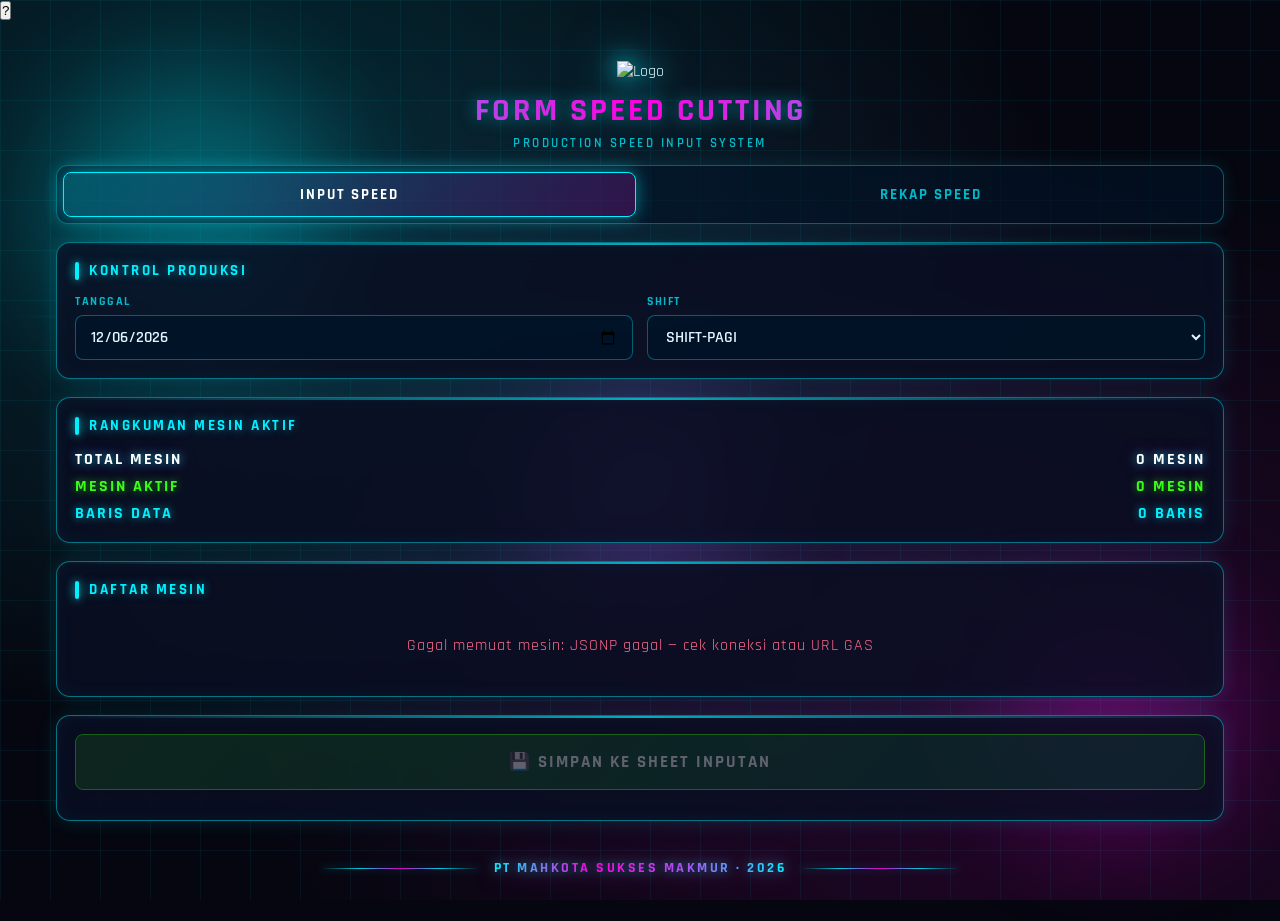
==== commit aa44584e: "Update index.html" ====
--- a/index.html
+++ b/index.html
@@ -31,6 +31,11 @@
   <div class="orb orb2"></div>
   <div class="orb orb3"></div>
 
+  <!-- ============================================================
+       TOMBOL HELP MENGAMBANG (pojok kanan atas, fixed)
+       ============================================================ -->
+  <button class="btn-help" id="btnHelp" type="button" aria-label="Bantuan" title="Aturan Main / Cara Pakai">?</button>
+
   <div class="container">
 
     <header>
@@ -44,9 +49,6 @@
       <button class="tab-btn" id="tabRekap" data-tab="rekap" type="button">Rekap Speed</button>
     </div>
 
-    <!-- ============================================================
-         HALAMAN 1: FORM INPUT
-         ============================================================ -->
     <div id="pageForm">
 
       <div class="panel">
@@ -103,9 +105,6 @@
 
     </div>
 
-    <!-- ============================================================
-         HALAMAN 2: REKAP
-         ============================================================ -->
     <div id="pageRekap" class="hidden">
 
       <div class="panel">
@@ -167,6 +166,28 @@
       <div class="footer-line"></div>
     </footer>
 
+  </div>
+
+  <!-- ============================================================
+       OVERLAY HELP (Aturan Main / Cara Pakai)
+       ============================================================ -->
+  <div class="overlay" id="overlayHelp">
+    <div class="modal modal-help">
+      <div class="modal-header">
+        <div class="modal-title">📖 Aturan Main / Cara Pakai</div>
+        <button class="close-btn" id="btnCloseHelp" type="button">✕</button>
+      </div>
+
+      <div class="help-body" id="helpContainer">
+        <div class="loading-wrap">
+          <span class="loading"></span> Memuat bantuan...
+        </div>
+      </div>
+
+      <div class="modal-actions" style="margin-top:18px;">
+        <button class="btn btn-primary" id="btnTutupHelp" type="button">Tutup</button>
+      </div>
+    </div>
   </div>
 
   <!-- ============================================================
--- a/css/base.css
+++ b/css/base.css
@@ -1,12 +1,10 @@
 /* ============================================================
    BASE — Variabel, Reset, Background, Header, Tab, Panel,
-          Tombol Umum, Toast, Sync Overlay, Footer
+          Tombol Umum, Toast, Sync Overlay, Footer,
+          Rangkuman Mesin Aktif
    Form Speed Cutting
    ============================================================ */
 
-/* ============================================================
-   VARIABEL
-   ============================================================ */
 :root {
   --neon-cyan: #00f0ff;
   --neon-pink: #ff00e0;
@@ -23,9 +21,6 @@
   --text-dim: rgba(0, 240, 255, 0.75);
 }
 
-/* ============================================================
-   RESET
-   ============================================================ */
 * { box-sizing: border-box; margin: 0; padding: 0; -webkit-tap-highlight-color: transparent; }
 html, body { height: 100%; }
 
@@ -39,9 +34,7 @@
   -webkit-font-smoothing: antialiased;
 }
 
-/* ============================================================
-   BACKGROUND (STATIS)
-   ============================================================ */
+/* BACKGROUND */
 .bg-anim {
   position: fixed; inset: 0; z-index: -3;
   background:
@@ -77,18 +70,14 @@
 .orb2 { width: 220px; height: 220px; background: var(--neon-pink);   bottom: 8%; right: 4%; }
 .orb3 { width: 200px; height: 200px; background: var(--neon-purple); top: 55%; left: 50%; transform: translate(-50%, -50%); }
 
-/* ============================================================
-   KONTEN
-   ============================================================ */
+/* KONTEN */
 .container {
   max-width: 1200px; margin: 0 auto;
   padding: 20px 16px 40px;
   position: relative; z-index: 1;
 }
 
-/* ============================================================
-   HEADER
-   ============================================================ */
+/* HEADER */
 header { text-align: center; padding: 20px 16px 14px; }
 
 .logo {
@@ -112,9 +101,7 @@
   margin-top: 4px; text-transform: uppercase; font-weight: 600;
 }
 
-/* ============================================================
-   TAB SWITCH
-   ============================================================ */
+/* TAB SWITCH */
 .tab-switch {
   display: flex;
   gap: 8px;
@@ -151,9 +138,7 @@
   box-shadow: 0 0 18px rgba(0, 240, 255, 0.5);
 }
 
-/* ============================================================
-   PANEL
-   ============================================================ */
+/* PANEL */
 .panel {
   background: var(--bg-panel);
   border: 1px solid var(--border-glow);
@@ -186,9 +171,7 @@
   flex-shrink: 0;
 }
 
-/* ============================================================
-   FORM
-   ============================================================ */
+/* FORM */
 .form-row { display: flex; flex-wrap: wrap; gap: 14px; }
 .form-group { flex: 1; min-width: 180px; }
 
@@ -214,14 +197,8 @@
 
 select option { background: #0a0f23; color: var(--text-main); }
 
-/* ============================================================
-   MULTI CHECK
-   ============================================================ */
-.multi-check {
-  display: flex;
-  flex-wrap: wrap;
-  gap: 10px;
-}
+/* MULTI CHECK */
+.multi-check { display: flex; flex-wrap: wrap; gap: 10px; }
 
 .multi-check .chk {
   display: inline-flex;
@@ -248,9 +225,42 @@
   margin: 0;
 }
 
-/* ============================================================
-   OVERLAY (UMUM)
-   ============================================================ */
+/* RANGKUMAN MESIN AKTIF */
+.rangkuman { display: flex; flex-direction: column; gap: 6px; }
+
+.rangkuman-row {
+  display: flex;
+  justify-content: space-between;
+  align-items: center;
+  font-family: 'Rajdhani', system-ui, sans-serif;
+  font-weight: 700;
+  letter-spacing: 2px;
+  text-transform: uppercase;
+  font-size: 0.95rem;
+}
+
+.rangkuman-row .r-label { font-size: 1rem; }
+.rangkuman-row .r-value { font-size: 1rem; }
+
+.rangkuman-row.r-total .r-label,
+.rangkuman-row.r-total .r-value {
+  color: #fff;
+  text-shadow: 0 0 10px rgba(0, 240, 255, 0.7), 0 0 20px rgba(255, 0, 224, 0.35);
+}
+
+.rangkuman-row.r-aktif .r-label,
+.rangkuman-row.r-aktif .r-value {
+  color: var(--neon-green);
+  text-shadow: 0 0 8px rgba(57, 255, 20, 0.6);
+}
+
+.rangkuman-row.r-baris .r-label,
+.rangkuman-row.r-baris .r-value {
+  color: var(--neon-cyan);
+  text-shadow: 0 0 8px rgba(0, 240, 255, 0.6);
+}
+
+/* OVERLAY UMUM */
 .overlay {
   position: fixed; inset: 0;
   background: rgba(0, 5, 15, 0.85);
@@ -291,9 +301,7 @@
 
 .modal-actions { display: flex; gap: 10px; }
 
-/* ============================================================
-   TOMBOL UMUM
-   ============================================================ */
+/* TOMBOL UMUM */
 .btn {
   flex: 1; padding: 12px; border-radius: 8px;
   font-family: inherit; font-size: 0.95rem; font-weight: 700;
@@ -330,9 +338,7 @@
 .btn-danger:hover:not(:disabled) { box-shadow: 0 0 20px rgba(255, 46, 99, 0.85); }
 .btn-danger:disabled { opacity: 0.35; cursor: not-allowed; }
 
-/* ============================================================
-   TOAST
-   ============================================================ */
+/* TOAST */
 .toast {
   position: fixed; bottom: 24px; left: 50%;
   transform: translateX(-50%) translateY(120px);
@@ -350,9 +356,7 @@
 .toast.error { border-color: var(--neon-red); box-shadow: 0 0 24px rgba(255, 46, 99, 0.6); }
 .toast.success { border-color: var(--neon-green); box-shadow: 0 0 24px rgba(57, 255, 20, 0.6); }
 
-/* ============================================================
-   LOADING
-   ============================================================ */
+/* LOADING */
 .loading {
   display: inline-block; width: 16px; height: 16px;
   border: 2px solid rgba(0, 240, 255, 0.3);
@@ -366,18 +370,14 @@
 
 .loading-wrap { text-align: center; padding: 22px; color: var(--text-dim); letter-spacing: 1px; }
 
-/* ============================================================
-   SUMMARY
-   ============================================================ */
+/* SUMMARY */
 .summary {
   font-size: 0.85rem; color: var(--text-dim);
   text-align: center; margin-top: 12px;
   letter-spacing: 1.2px; font-weight: 600;
 }
 
-/* ============================================================
-   FOOTER CREDIT
-   ============================================================ */
+/* FOOTER CREDIT */
 .footer-credit {
   display: flex; align-items: center; justify-content: center;
   gap: 14px; margin-top: 30px; padding: 8px 0 4px;
@@ -402,9 +402,7 @@
   filter: drop-shadow(0 0 6px rgba(0, 240, 255, 0.55)) drop-shadow(0 0 12px rgba(255, 0, 224, 0.35));
 }
 
-/* ============================================================
-   SYNC OVERLAY (FULL SCREEN)
-   ============================================================ */
+/* SYNC OVERLAY (FULL SCREEN) */
 .sync-overlay {
   position: fixed; inset: 0; z-index: 3500;
   display: none;
@@ -455,22 +453,16 @@
   filter: drop-shadow(0 0 8px rgba(0, 240, 255, 0.5));
 }
 
-/* ============================================================
-   UTIL
-   ============================================================ */
+/* UTIL */
 .hidden { display: none !important; }
 
-/* ============================================================
-   REDUCED MOTION
-   ============================================================ */
+/* REDUCED MOTION */
 @media (prefers-reduced-motion: reduce) {
   .scan-line { display: none; }
   .sync-spinner .ring { animation-duration: 2s; }
 }
 
-/* ============================================================
-   RESPONSIVE
-   ============================================================ */
+/* RESPONSIVE */
 @media (max-width: 640px) {
   h1 { font-size: 1.35rem; letter-spacing: 2px; }
   .logo { width: 56px; height: 56px; }
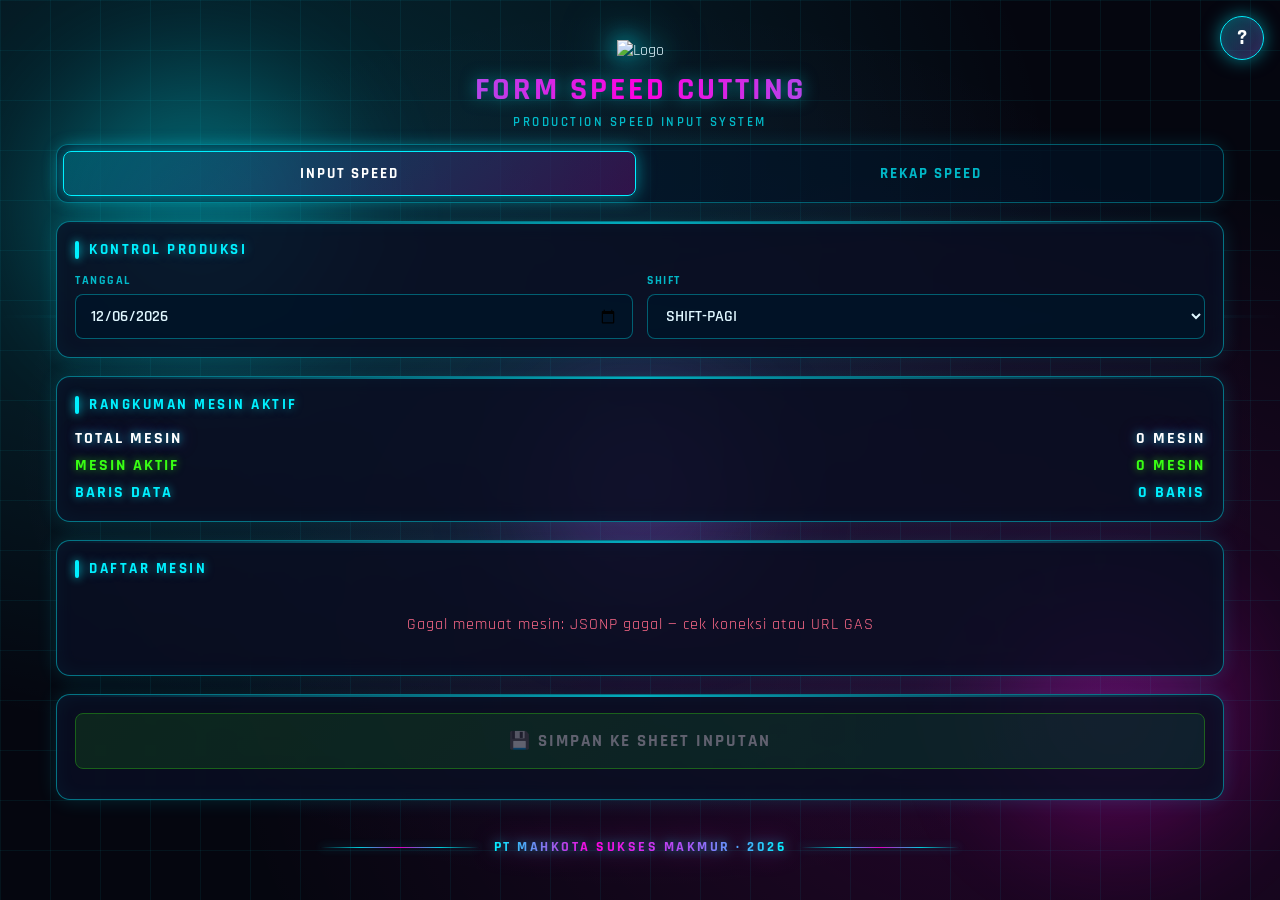
==== commit db97e2f1: "Update index.html" ====
--- a/index.html
+++ b/index.html
@@ -191,7 +191,7 @@
   </div>
 
   <!-- ============================================================
-       OVERLAY INPUT (SPK + Speed + Suhu dinamis)
+       OVERLAY INPUT (SPK + Speed + Jejer + Suhu dinamis)
        ============================================================ -->
   <div class="overlay" id="overlayInput">
     <div class="modal">
@@ -215,6 +215,9 @@
         <label for="speedInput">Speed <span class="unit-hint">(pcs/menit)</span></label>
         <input type="text" id="speedInput" placeholder="0" inputmode="decimal" autocomplete="off">
       </div>
+
+      <!-- Jejer: dropdown dinamis, di-generate oleh js/form/jejer.js -->
+      <div id="jejerContainer"></div>
 
       <!-- Suhu dinamis: di-generate oleh js/form/suhu.js -->
       <div id="suhuContainer"></div>
@@ -332,6 +335,7 @@
   <script src="js/form/list.js"></script>
   <script src="js/form/input.js"></script>
   <script src="js/form/suhu.js"></script>
+  <script src="js/form/jejer.js"></script>
   <script src="js/form/speed.js"></script>
   <script src="js/form/crud.js"></script>
   <script src="js/form/events.js"></script>
--- a/css/base.css
+++ b/css/base.css
@@ -1,7 +1,7 @@
 /* ============================================================
    BASE — Variabel, Reset, Background, Header, Tab, Panel,
           Tombol Umum, Toast, Sync Overlay, Footer,
-          Rangkuman Mesin Aktif
+          Rangkuman Mesin Aktif, Tombol Help, Overlay Help
    Form Speed Cutting
    ============================================================ */
 
@@ -456,6 +456,139 @@
 /* UTIL */
 .hidden { display: none !important; }
 
+/* ============================================================
+   TOMBOL HELP MENGAMBANG (pojok kanan atas, fixed)
+   ============================================================ */
+.btn-help {
+  position: fixed;
+  top: 16px;
+  right: 16px;
+  z-index: 500;
+  width: 44px;
+  height: 44px;
+  border-radius: 50%;
+  background: linear-gradient(135deg, rgba(0, 240, 255, 0.28), rgba(168, 85, 247, 0.28));
+  border: 1px solid var(--neon-cyan);
+  color: #fff;
+  font-family: 'Rajdhani', system-ui, sans-serif;
+  font-size: 1.4rem;
+  font-weight: 700;
+  line-height: 1;
+  cursor: pointer;
+  box-shadow: 0 0 18px rgba(0, 240, 255, 0.5), inset 0 0 10px rgba(0, 240, 255, 0.1);
+  transition: transform 0.2s, box-shadow 0.2s, background 0.2s;
+  display: flex;
+  align-items: center;
+  justify-content: center;
+}
+
+.btn-help:hover {
+  transform: scale(1.08);
+  box-shadow: 0 0 28px rgba(0, 240, 255, 0.85), inset 0 0 12px rgba(0, 240, 255, 0.2);
+}
+
+.btn-help:active { transform: scale(0.96); }
+
+/* ============================================================
+   OVERLAY HELP (Aturan Main / Cara Pakai)
+   ============================================================ */
+.modal-help {
+  max-width: 640px;
+  border-color: var(--neon-green);
+  box-shadow: 0 0 40px rgba(57, 255, 20, 0.3), inset 0 0 30px rgba(57, 255, 20, 0.05);
+}
+
+.modal-help .modal-title {
+  color: var(--neon-green);
+  text-shadow: 0 0 10px rgba(57, 255, 20, 0.6);
+  font-size: 1.05rem;
+}
+
+.help-body {
+  max-height: 65vh;
+  overflow-y: auto;
+  padding-right: 6px;
+  font-size: 0.9rem;
+  line-height: 1.55;
+}
+
+.help-body::-webkit-scrollbar { width: 6px; }
+.help-body::-webkit-scrollbar-track { background: rgba(0, 240, 255, 0.05); border-radius: 4px; }
+.help-body::-webkit-scrollbar-thumb { background: rgba(0, 240, 255, 0.45); border-radius: 4px; }
+
+/* Konten di dalam help (dari help.html) */
+.help-content h3 {
+  font-size: 0.95rem;
+  color: var(--neon-cyan);
+  letter-spacing: 1.5px;
+  text-transform: uppercase;
+  margin-top: 18px;
+  margin-bottom: 8px;
+  text-shadow: 0 0 8px rgba(0, 240, 255, 0.45);
+  border-bottom: 1px solid rgba(0, 240, 255, 0.2);
+  padding-bottom: 4px;
+}
+
+.help-content h3:first-child { margin-top: 0; }
+
+.help-content p {
+  margin-bottom: 10px;
+  color: var(--text-main);
+}
+
+.help-content ul,
+.help-content ol {
+  margin-bottom: 12px;
+  padding-left: 22px;
+}
+
+.help-content li {
+  margin-bottom: 5px;
+  color: var(--text-main);
+}
+
+.help-content ul ul,
+.help-content ol ul {
+  margin-top: 4px;
+  margin-bottom: 4px;
+}
+
+.help-content code {
+  background: rgba(0, 240, 255, 0.12);
+  color: #b6eaff;
+  padding: 1px 6px;
+  border-radius: 4px;
+  font-family: 'Courier New', Consolas, monospace;
+  font-size: 0.85em;
+  border: 1px solid rgba(0, 240, 255, 0.25);
+}
+
+.help-content pre {
+  background: rgba(0, 20, 40, 0.7);
+  border: 1px solid rgba(0, 240, 255, 0.3);
+  border-radius: 8px;
+  padding: 10px 12px;
+  margin-bottom: 12px;
+  font-family: 'Courier New', Consolas, monospace;
+  font-size: 0.82rem;
+  color: #dff7ff;
+  overflow-x: auto;
+  white-space: pre-wrap;
+  word-break: break-word;
+}
+
+.help-content strong { color: #fff; }
+
+.help-content .help-footer {
+  margin-top: 22px;
+  padding-top: 12px;
+  border-top: 1px solid rgba(57, 255, 20, 0.3);
+  text-align: center;
+  font-size: 0.85rem;
+  color: var(--text-dim);
+  letter-spacing: 1px;
+}
+
 /* REDUCED MOTION */
 @media (prefers-reduced-motion: reduce) {
   .scan-line { display: none; }
@@ -478,4 +611,12 @@
   .scanline { display: none; }
 
   .tab-btn { font-size: 0.8rem; padding: 10px 6px; letter-spacing: 1px; }
-}
+
+  /* Tombol help lebih kecil di mobile */
+  .btn-help { width: 40px; height: 40px; font-size: 1.2rem; top: 12px; right: 12px; }
+
+  /* Overlay help */
+  .modal-help { max-width: 100%; }
+  .help-body { max-height: 60vh; font-size: 0.85rem; }
+  .help-content h3 { font-size: 0.85rem; }
+}
--- a/css/form.css
+++ b/css/form.css
@@ -1,5 +1,5 @@
 /* ============================================================
-   FORM — Grid Mesin, Overlay Input (SPK/Speed/Suhu),
+   FORM — Grid Mesin, Overlay Input (SPK/Speed/Jejer/Suhu),
           Overlay List, Overlay Confirm
    Form Speed Cutting
    ============================================================ */
@@ -42,7 +42,7 @@
 }
 
 /* ============================================================
-   OVERLAY INPUT — SPK & SPEED & SUHU
+   OVERLAY INPUT — SPK & SPEED
    ============================================================ */
 .spk-input-row { display: flex; gap: 8px; margin-bottom: 12px; }
 .spk-input-row input { flex: 1; }
@@ -106,6 +106,60 @@
 }
 
 /* ============================================================
+   JEJER INPUT (DROPDOWN)
+   ============================================================ */
+.jejer-group { margin-bottom: 14px; }
+
+.jejer-group label {
+  display: block;
+  font-size: 0.75rem;
+  color: var(--text-dim);
+  letter-spacing: 1.5px;
+  text-transform: uppercase;
+  margin-bottom: 6px;
+  font-weight: 700;
+}
+
+.jejer-select {
+  width: 100%;
+  padding: 10px 14px;
+  background: rgba(0, 20, 40, 0.8);
+  border: 1px solid rgba(0, 240, 255, 0.35);
+  border-radius: 8px;
+  color: var(--text-main);
+  font-family: inherit;
+  font-size: 1.1rem;
+  font-weight: 700;
+  letter-spacing: 2px;
+  text-align: center;
+  cursor: pointer;
+  outline: none;
+  transition: border-color 0.2s ease, box-shadow 0.2s ease;
+  -webkit-appearance: none;
+  -moz-appearance: none;
+  appearance: none;
+  background-image:
+    linear-gradient(45deg, transparent 50%, var(--neon-cyan) 50%),
+    linear-gradient(135deg, var(--neon-cyan) 50%, transparent 50%);
+  background-position:
+    calc(100% - 18px) 50%,
+    calc(100% - 12px) 50%;
+  background-size: 6px 6px, 6px 6px;
+  background-repeat: no-repeat;
+  padding-right: 36px;
+}
+
+.jejer-select:focus {
+  border-color: var(--neon-cyan);
+  box-shadow: 0 0 12px rgba(0, 240, 255, 0.55), inset 0 0 8px rgba(0, 240, 255, 0.12);
+}
+
+.jejer-select option {
+  background: #0a0f23;
+  color: var(--text-main);
+}
+
+/* ============================================================
    SUHU INPUT (DINAMIS)
    ============================================================ */
 .suhu-section {
@@ -326,4 +380,6 @@
   .suhu-grid { grid-template-columns: repeat(auto-fill, minmax(120px, 1fr)); gap: 8px; }
   .suhu-item label { font-size: 0.65rem; }
   .suhu-item input { font-size: 0.95rem; padding: 7px 8px; }
-}
+
+  .jejer-select { font-size: 1rem; padding: 9px 12px; padding-right: 32px; }
+}
